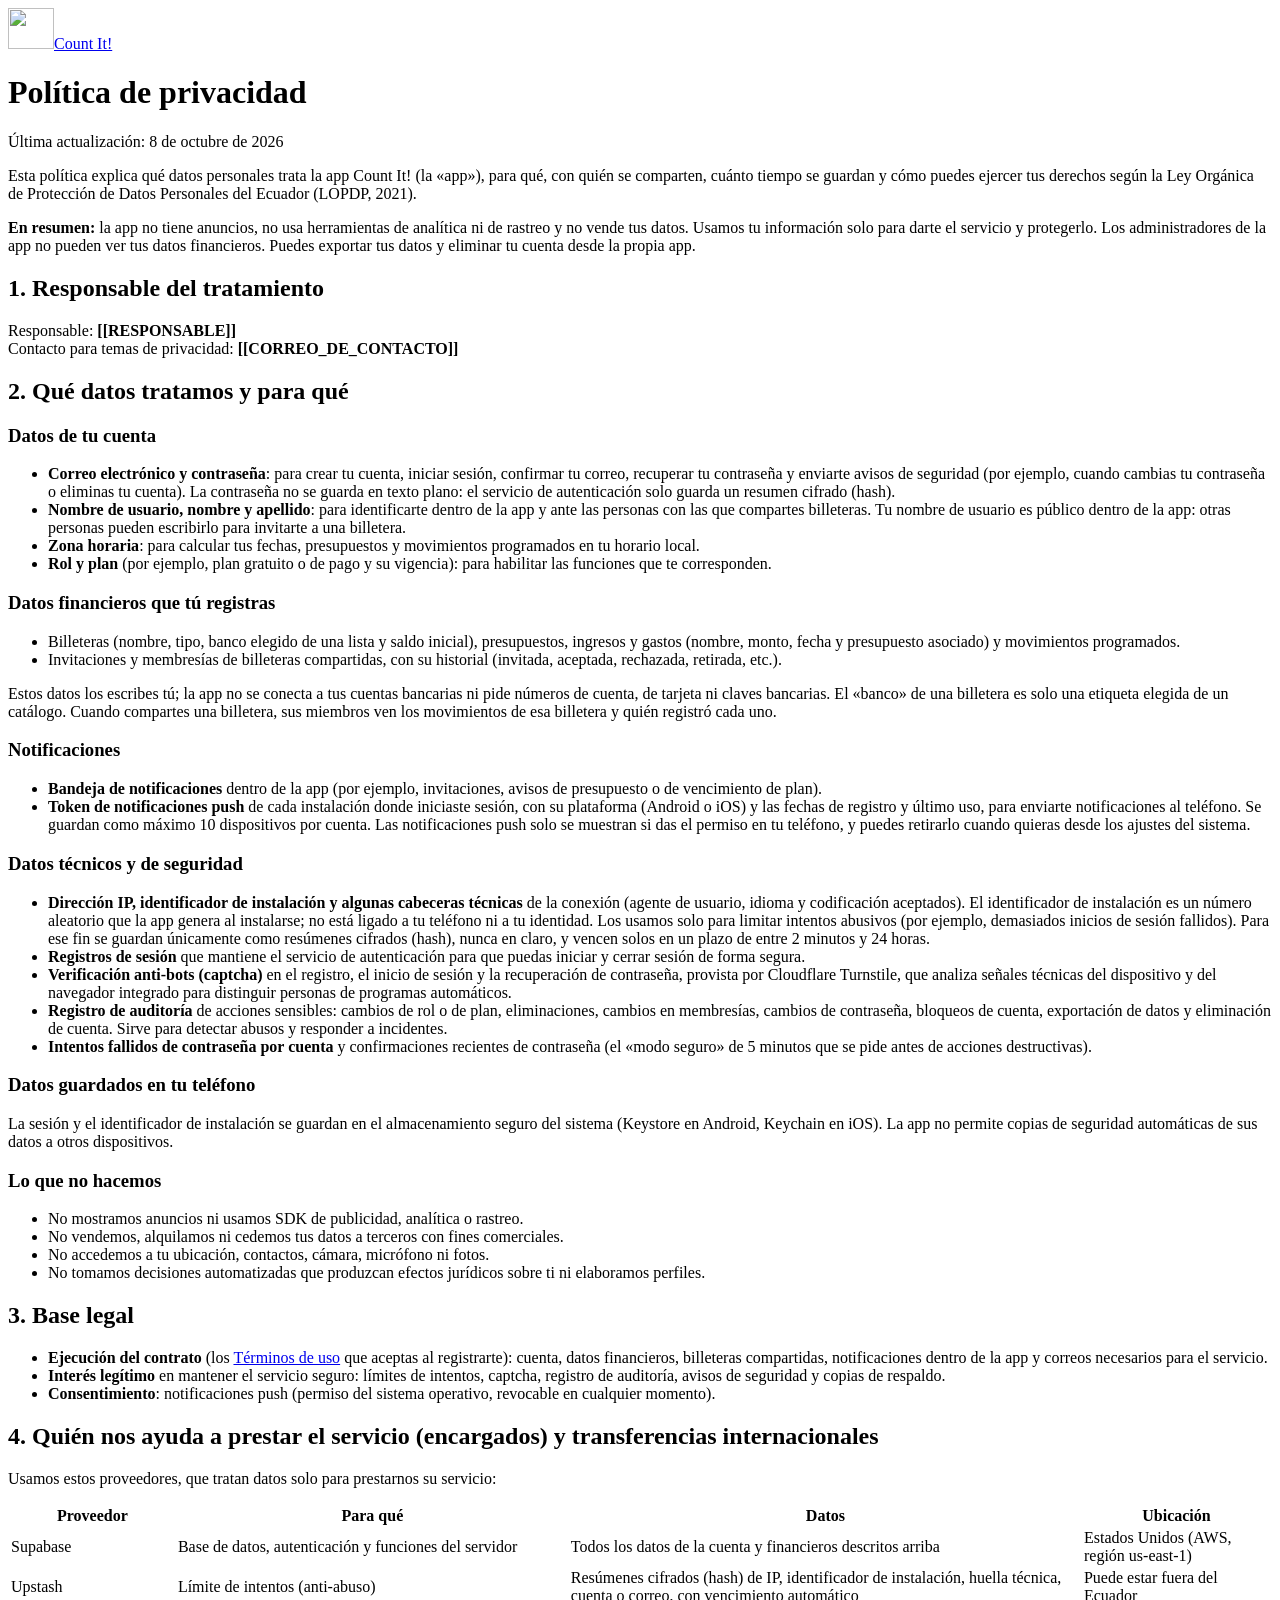
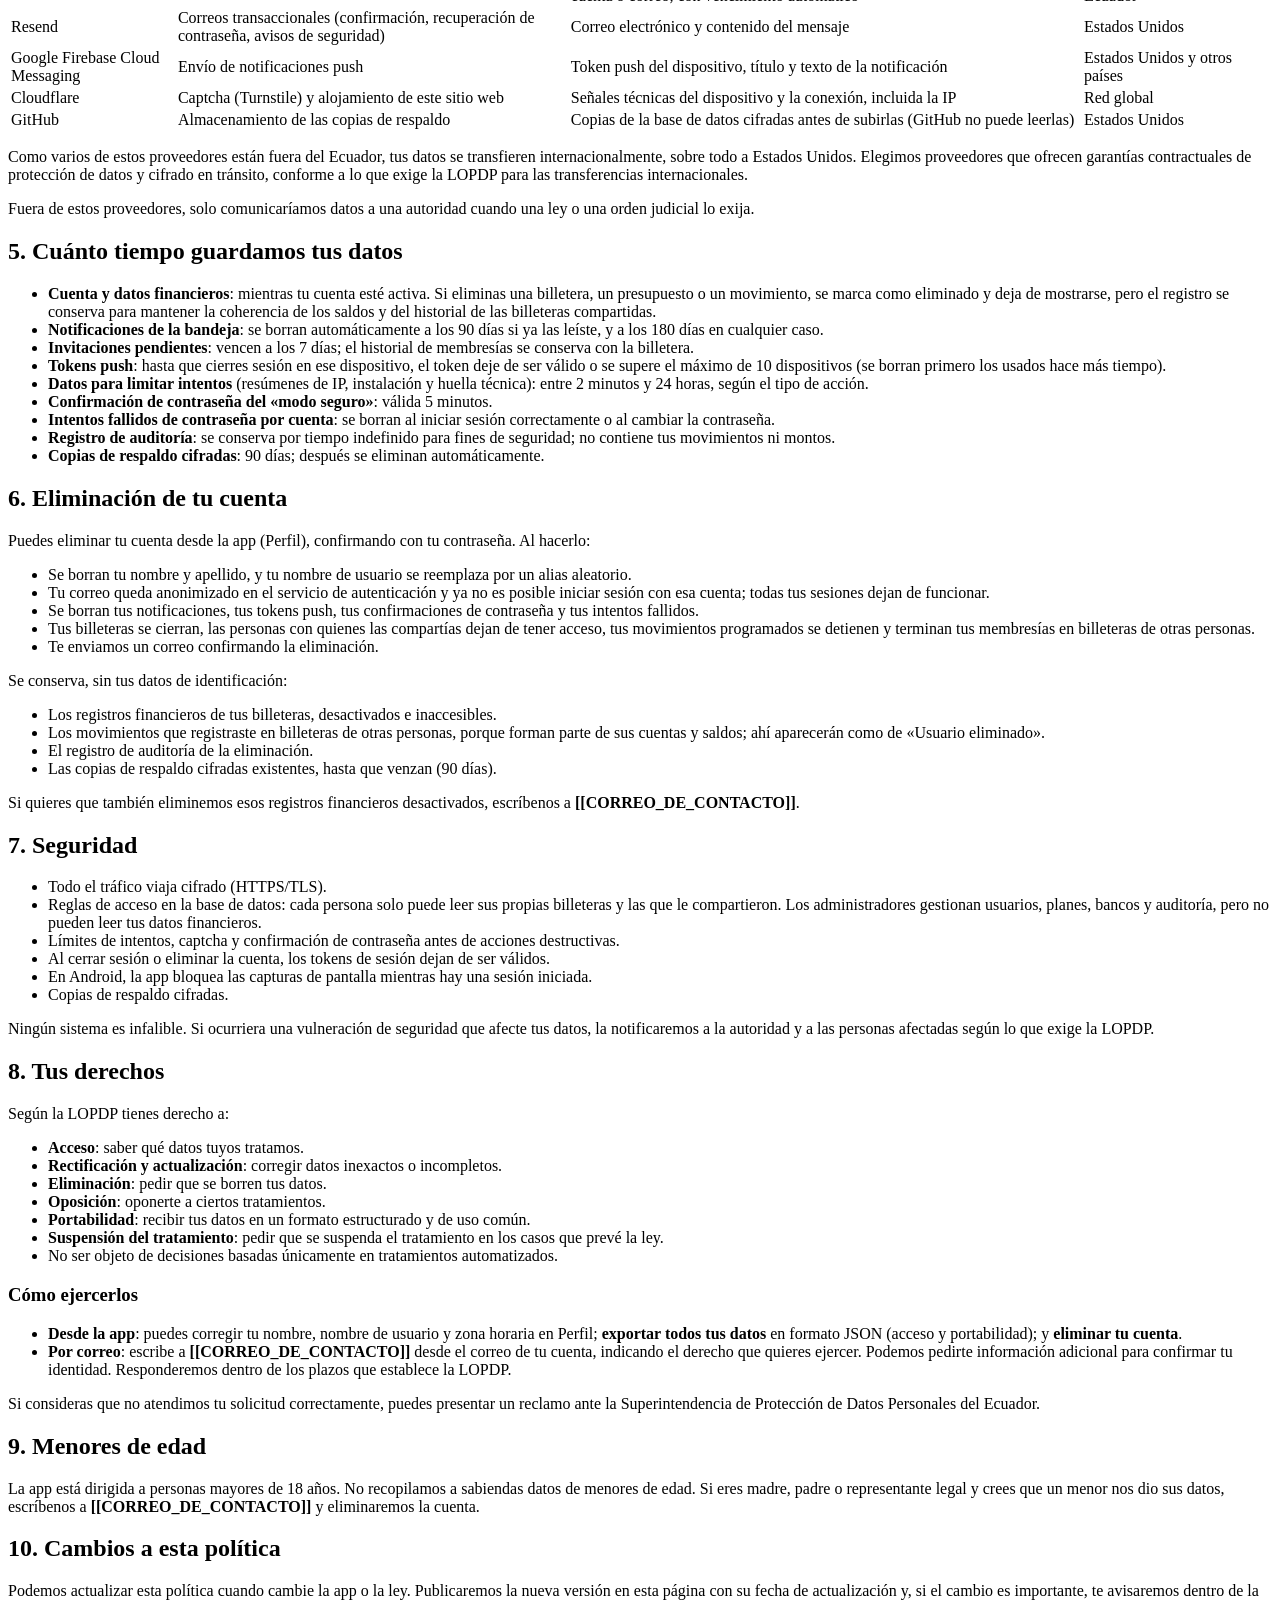
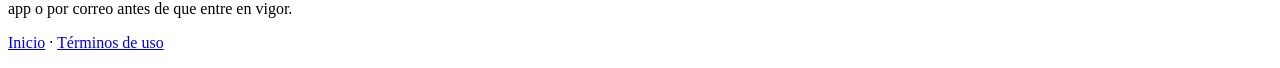
==== site/privacidad/index.html @ 2d59eaf4 "feat(site): sitio estático para Cloudflare Pages (privacidad, términos, assetlinks y páginas de enla" ====
<!doctype html>
<html lang="es-EC">
<head>
  <meta charset="utf-8">
  <meta name="viewport" content="width=device-width, initial-scale=1">
  <meta name="referrer" content="no-referrer">
  <meta name="description" content="Política de privacidad de la app Count It!">
  <title>Política de privacidad · Count It!</title>
  <link rel="stylesheet" href="/styles.css">
  <link rel="icon" href="/logo.png" type="image/png">
</head>
<body>
  <main class="wrap">
    <header class="brand">
      <a href="/"><img src="/logo.png" alt="" width="46" height="41"><span>Count It!</span></a>
    </header>

    <h1>Política de privacidad</h1>
    <p class="meta">Última actualización: 8 de octubre de 2026</p>

    <p>
      Esta política explica qué datos personales trata la app Count It! (la «app»), para qué, con quién se comparten,
      cuánto tiempo se guardan y cómo puedes ejercer tus derechos según la Ley Orgánica de Protección de Datos
      Personales del Ecuador (LOPDP, 2021).
    </p>

    <div class="card">
      <p><strong>En resumen:</strong> la app no tiene anuncios, no usa herramientas de analítica ni de rastreo y no
      vende tus datos. Usamos tu información solo para darte el servicio y protegerlo. Los administradores de la
      app no pueden ver tus datos financieros. Puedes exportar tus datos y eliminar tu cuenta desde la propia app.</p>
    </div>

    <h2>1. Responsable del tratamiento</h2>
    <p>
      Responsable: <strong>[[RESPONSABLE]]</strong><br>
      Contacto para temas de privacidad: <strong>[[CORREO_DE_CONTACTO]]</strong>
    </p>

    <h2>2. Qué datos tratamos y para qué</h2>

    <h3>Datos de tu cuenta</h3>
    <ul>
      <li><strong>Correo electrónico y contraseña</strong>: para crear tu cuenta, iniciar sesión, confirmar tu correo,
        recuperar tu contraseña y enviarte avisos de seguridad (por ejemplo, cuando cambias tu contraseña o
        eliminas tu cuenta). La contraseña no se guarda en texto plano: el servicio de autenticación solo guarda un
        resumen cifrado (hash).</li>
      <li><strong>Nombre de usuario, nombre y apellido</strong>: para identificarte dentro de la app y ante las
        personas con las que compartes billeteras. Tu nombre de usuario es público dentro de la app: otras personas
        pueden escribirlo para invitarte a una billetera.</li>
      <li><strong>Zona horaria</strong>: para calcular tus fechas, presupuestos y movimientos programados en tu
        horario local.</li>
      <li><strong>Rol y plan</strong> (por ejemplo, plan gratuito o de pago y su vigencia): para habilitar las
        funciones que te corresponden.</li>
    </ul>

    <h3>Datos financieros que tú registras</h3>
    <ul>
      <li>Billeteras (nombre, tipo, banco elegido de una lista y saldo inicial), presupuestos, ingresos y gastos
        (nombre, monto, fecha y presupuesto asociado) y movimientos programados.</li>
      <li>Invitaciones y membresías de billeteras compartidas, con su historial (invitada, aceptada, rechazada,
        retirada, etc.).</li>
    </ul>
    <p>
      Estos datos los escribes tú; la app no se conecta a tus cuentas bancarias ni pide números de cuenta, de
      tarjeta ni claves bancarias. El «banco» de una billetera es solo una etiqueta elegida de un catálogo.
      Cuando compartes una billetera, sus miembros ven los movimientos de esa billetera y quién registró cada uno.
    </p>

    <h3>Notificaciones</h3>
    <ul>
      <li><strong>Bandeja de notificaciones</strong> dentro de la app (por ejemplo, invitaciones, avisos de
        presupuesto o de vencimiento de plan).</li>
      <li><strong>Token de notificaciones push</strong> de cada instalación donde iniciaste sesión, con su plataforma
        (Android o iOS) y las fechas de registro y último uso, para enviarte notificaciones al teléfono. Se guardan
        como máximo 10 dispositivos por cuenta. Las notificaciones push solo se muestran si das el permiso en tu
        teléfono, y puedes retirarlo cuando quieras desde los ajustes del sistema.</li>
    </ul>

    <h3>Datos técnicos y de seguridad</h3>
    <ul>
      <li><strong>Dirección IP, identificador de instalación y algunas cabeceras técnicas</strong> de la conexión
        (agente de usuario, idioma y codificación aceptados). El identificador de instalación es un número aleatorio
        que la app genera al instalarse; no está ligado a tu teléfono ni a tu identidad. Los usamos solo para limitar
        intentos abusivos (por ejemplo, demasiados inicios de sesión fallidos). Para ese fin se guardan únicamente
        como resúmenes cifrados (hash), nunca en claro, y vencen solos en un plazo de entre 2 minutos y 24 horas.</li>
      <li><strong>Registros de sesión</strong> que mantiene el servicio de autenticación para que puedas iniciar y
        cerrar sesión de forma segura.</li>
      <li><strong>Verificación anti-bots (captcha)</strong> en el registro, el inicio de sesión y la recuperación de
        contraseña, provista por Cloudflare Turnstile, que analiza señales técnicas del dispositivo y del navegador
        integrado para distinguir personas de programas automáticos.</li>
      <li><strong>Registro de auditoría</strong> de acciones sensibles: cambios de rol o de plan, eliminaciones,
        cambios en membresías, cambios de contraseña, bloqueos de cuenta, exportación de datos y eliminación de
        cuenta. Sirve para detectar abusos y responder a incidentes.</li>
      <li><strong>Intentos fallidos de contraseña por cuenta</strong> y confirmaciones recientes de contraseña (el
        «modo seguro» de 5 minutos que se pide antes de acciones destructivas).</li>
    </ul>

    <h3>Datos guardados en tu teléfono</h3>
    <p>
      La sesión y el identificador de instalación se guardan en el almacenamiento seguro del sistema (Keystore en
      Android, Keychain en iOS). La app no permite copias de seguridad automáticas de sus datos a otros dispositivos.
    </p>

    <h3>Lo que no hacemos</h3>
    <ul>
      <li>No mostramos anuncios ni usamos SDK de publicidad, analítica o rastreo.</li>
      <li>No vendemos, alquilamos ni cedemos tus datos a terceros con fines comerciales.</li>
      <li>No accedemos a tu ubicación, contactos, cámara, micrófono ni fotos.</li>
      <li>No tomamos decisiones automatizadas que produzcan efectos jurídicos sobre ti ni elaboramos perfiles.</li>
    </ul>

    <h2>3. Base legal</h2>
    <ul>
      <li><strong>Ejecución del contrato</strong> (los <a href="/terminos/">Términos de uso</a> que aceptas al
        registrarte): cuenta, datos financieros, billeteras compartidas, notificaciones dentro de la app y correos
        necesarios para el servicio.</li>
      <li><strong>Interés legítimo</strong> en mantener el servicio seguro: límites de intentos, captcha, registro de
        auditoría, avisos de seguridad y copias de respaldo.</li>
      <li><strong>Consentimiento</strong>: notificaciones push (permiso del sistema operativo, revocable en cualquier
        momento).</li>
    </ul>

    <h2>4. Quién nos ayuda a prestar el servicio (encargados) y transferencias internacionales</h2>
    <p>Usamos estos proveedores, que tratan datos solo para prestarnos su servicio:</p>
    <div class="table-scroll">
      <table>
        <thead>
          <tr><th>Proveedor</th><th>Para qué</th><th>Datos</th><th>Ubicación</th></tr>
        </thead>
        <tbody>
          <tr>
            <td>Supabase</td>
            <td>Base de datos, autenticación y funciones del servidor</td>
            <td>Todos los datos de la cuenta y financieros descritos arriba</td>
            <td>Estados Unidos (AWS, región us-east-1)</td>
          </tr>
          <tr>
            <td>Upstash</td>
            <td>Límite de intentos (anti-abuso)</td>
            <td>Resúmenes cifrados (hash) de IP, identificador de instalación, huella técnica, cuenta o correo, con
              vencimiento automático</td>
            <td>Puede estar fuera del Ecuador</td>
          </tr>
          <tr>
            <td>Resend</td>
            <td>Correos transaccionales (confirmación, recuperación de contraseña, avisos de seguridad)</td>
            <td>Correo electrónico y contenido del mensaje</td>
            <td>Estados Unidos</td>
          </tr>
          <tr>
            <td>Google Firebase Cloud Messaging</td>
            <td>Envío de notificaciones push</td>
            <td>Token push del dispositivo, título y texto de la notificación</td>
            <td>Estados Unidos y otros países</td>
          </tr>
          <tr>
            <td>Cloudflare</td>
            <td>Captcha (Turnstile) y alojamiento de este sitio web</td>
            <td>Señales técnicas del dispositivo y la conexión, incluida la IP</td>
            <td>Red global</td>
          </tr>
          <tr>
            <td>GitHub</td>
            <td>Almacenamiento de las copias de respaldo</td>
            <td>Copias de la base de datos cifradas antes de subirlas (GitHub no puede leerlas)</td>
            <td>Estados Unidos</td>
          </tr>
        </tbody>
      </table>
    </div>
    <p>
      Como varios de estos proveedores están fuera del Ecuador, tus datos se transfieren internacionalmente, sobre
      todo a Estados Unidos. Elegimos proveedores que ofrecen garantías contractuales de protección de datos y
      cifrado en tránsito, conforme a lo que exige la LOPDP para las transferencias internacionales.
    </p>
    <p>
      Fuera de estos proveedores, solo comunicaríamos datos a una autoridad cuando una ley o una orden judicial lo
      exija.
    </p>

    <h2>5. Cuánto tiempo guardamos tus datos</h2>
    <ul>
      <li><strong>Cuenta y datos financieros</strong>: mientras tu cuenta esté activa. Si eliminas una billetera, un
        presupuesto o un movimiento, se marca como eliminado y deja de mostrarse, pero el registro se conserva
        para mantener la coherencia de los saldos y del historial de las billeteras compartidas.</li>
      <li><strong>Notificaciones de la bandeja</strong>: se borran automáticamente a los 90 días si ya las leíste, y a
        los 180 días en cualquier caso.</li>
      <li><strong>Invitaciones pendientes</strong>: vencen a los 7 días; el historial de membresías se conserva con la
        billetera.</li>
      <li><strong>Tokens push</strong>: hasta que cierres sesión en ese dispositivo, el token deje de ser válido o se
        supere el máximo de 10 dispositivos (se borran primero los usados hace más tiempo).</li>
      <li><strong>Datos para limitar intentos</strong> (resúmenes de IP, instalación y huella técnica): entre 2 minutos
        y 24 horas, según el tipo de acción.</li>
      <li><strong>Confirmación de contraseña del «modo seguro»</strong>: válida 5 minutos.</li>
      <li><strong>Intentos fallidos de contraseña por cuenta</strong>: se borran al iniciar sesión correctamente o al
        cambiar la contraseña.</li>
      <li><strong>Registro de auditoría</strong>: se conserva por tiempo indefinido para fines de seguridad; no contiene
        tus movimientos ni montos.</li>
      <li><strong>Copias de respaldo cifradas</strong>: 90 días; después se eliminan automáticamente.</li>
    </ul>

    <h2>6. Eliminación de tu cuenta</h2>
    <p>
      Puedes eliminar tu cuenta desde la app (Perfil), confirmando con tu contraseña. Al hacerlo:
    </p>
    <ul>
      <li>Se borran tu nombre y apellido, y tu nombre de usuario se reemplaza por un alias aleatorio.</li>
      <li>Tu correo queda anonimizado en el servicio de autenticación y ya no es posible iniciar sesión con esa
        cuenta; todas tus sesiones dejan de funcionar.</li>
      <li>Se borran tus notificaciones, tus tokens push, tus confirmaciones de contraseña y tus intentos fallidos.</li>
      <li>Tus billeteras se cierran, las personas con quienes las compartías dejan de tener acceso, tus movimientos
        programados se detienen y terminan tus membresías en billeteras de otras personas.</li>
      <li>Te enviamos un correo confirmando la eliminación.</li>
    </ul>
    <p>Se conserva, sin tus datos de identificación:</p>
    <ul>
      <li>Los registros financieros de tus billeteras, desactivados e inaccesibles.</li>
      <li>Los movimientos que registraste en billeteras de otras personas, porque forman parte de sus cuentas y
        saldos; ahí aparecerán como de «Usuario eliminado».</li>
      <li>El registro de auditoría de la eliminación.</li>
      <li>Las copias de respaldo cifradas existentes, hasta que venzan (90 días).</li>
    </ul>
    <p>
      Si quieres que también eliminemos esos registros financieros desactivados, escríbenos a
      <strong>[[CORREO_DE_CONTACTO]]</strong>.
    </p>

    <h2>7. Seguridad</h2>
    <ul>
      <li>Todo el tráfico viaja cifrado (HTTPS/TLS).</li>
      <li>Reglas de acceso en la base de datos: cada persona solo puede leer sus propias billeteras y las que le
        compartieron. Los administradores gestionan usuarios, planes, bancos y auditoría, pero no pueden leer tus
        datos financieros.</li>
      <li>Límites de intentos, captcha y confirmación de contraseña antes de acciones destructivas.</li>
      <li>Al cerrar sesión o eliminar la cuenta, los tokens de sesión dejan de ser válidos.</li>
      <li>En Android, la app bloquea las capturas de pantalla mientras hay una sesión iniciada.</li>
      <li>Copias de respaldo cifradas.</li>
    </ul>
    <p>
      Ningún sistema es infalible. Si ocurriera una vulneración de seguridad que afecte tus datos, la notificaremos a
      la autoridad y a las personas afectadas según lo que exige la LOPDP.
    </p>

    <h2>8. Tus derechos</h2>
    <p>Según la LOPDP tienes derecho a:</p>
    <ul>
      <li><strong>Acceso</strong>: saber qué datos tuyos tratamos.</li>
      <li><strong>Rectificación y actualización</strong>: corregir datos inexactos o incompletos.</li>
      <li><strong>Eliminación</strong>: pedir que se borren tus datos.</li>
      <li><strong>Oposición</strong>: oponerte a ciertos tratamientos.</li>
      <li><strong>Portabilidad</strong>: recibir tus datos en un formato estructurado y de uso común.</li>
      <li><strong>Suspensión del tratamiento</strong>: pedir que se suspenda el tratamiento en los casos que prevé
        la ley.</li>
      <li>No ser objeto de decisiones basadas únicamente en tratamientos automatizados.</li>
    </ul>
    <h3>Cómo ejercerlos</h3>
    <ul>
      <li><strong>Desde la app</strong>: puedes corregir tu nombre, nombre de usuario y zona horaria en Perfil;
        <strong>exportar todos tus datos</strong> en formato JSON (acceso y portabilidad); y <strong>eliminar tu
        cuenta</strong>.</li>
      <li><strong>Por correo</strong>: escribe a <strong>[[CORREO_DE_CONTACTO]]</strong> desde el correo de tu cuenta,
        indicando el derecho que quieres ejercer. Podemos pedirte información adicional para confirmar tu identidad.
        Responderemos dentro de los plazos que establece la LOPDP.</li>
    </ul>
    <p>
      Si consideras que no atendimos tu solicitud correctamente, puedes presentar un reclamo ante la
      Superintendencia de Protección de Datos Personales del Ecuador.
    </p>

    <h2>9. Menores de edad</h2>
    <p>
      La app está dirigida a personas mayores de 18 años. No recopilamos a sabiendas datos de menores de edad. Si
      eres madre, padre o representante legal y crees que un menor nos dio sus datos, escríbenos a
      <strong>[[CORREO_DE_CONTACTO]]</strong> y eliminaremos la cuenta.
    </p>

    <h2>10. Cambios a esta política</h2>
    <p>
      Podemos actualizar esta política cuando cambie la app o la ley. Publicaremos la nueva versión en esta página con
      su fecha de actualización y, si el cambio es importante, te avisaremos dentro de la app o por correo antes de
      que entre en vigor.
    </p>

    <footer>
      <p><a href="/">Inicio</a> · <a href="/terminos/">Términos de uso</a></p>
    </footer>
  </main>
</body>
</html>
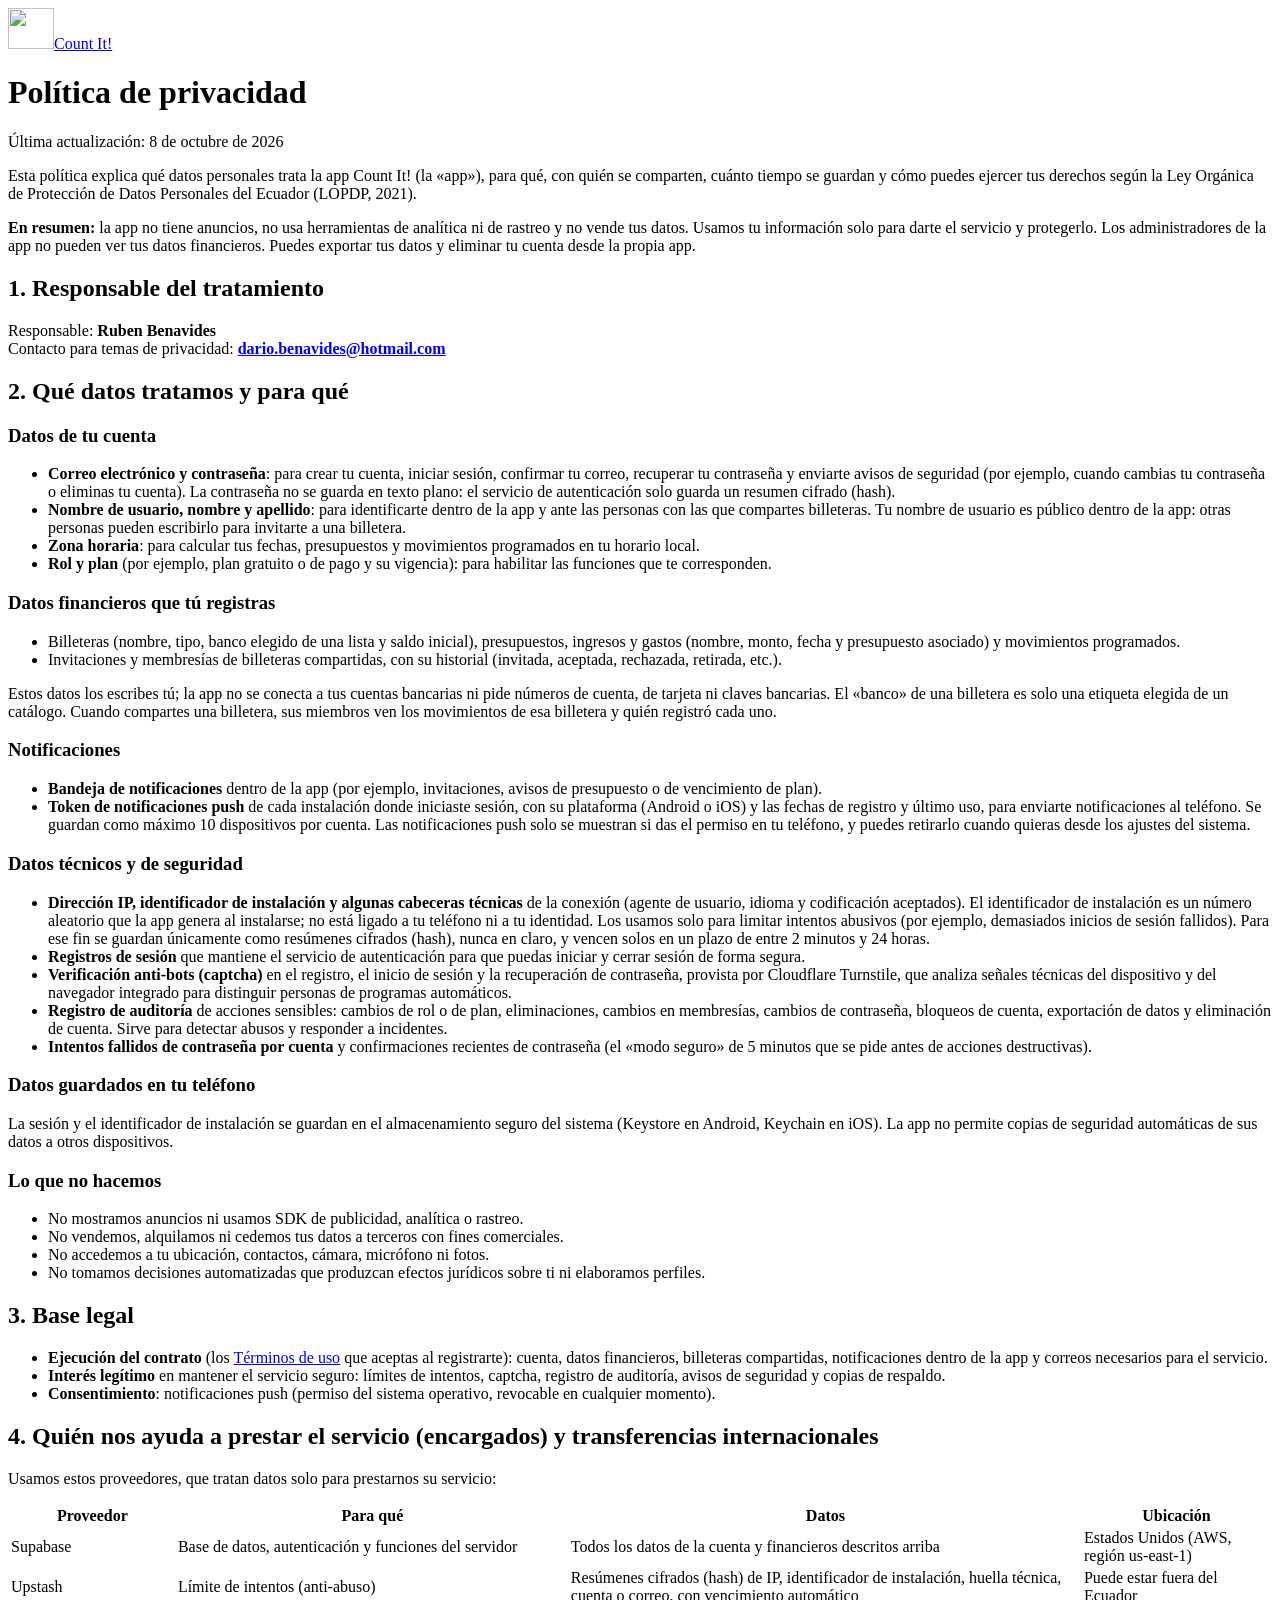
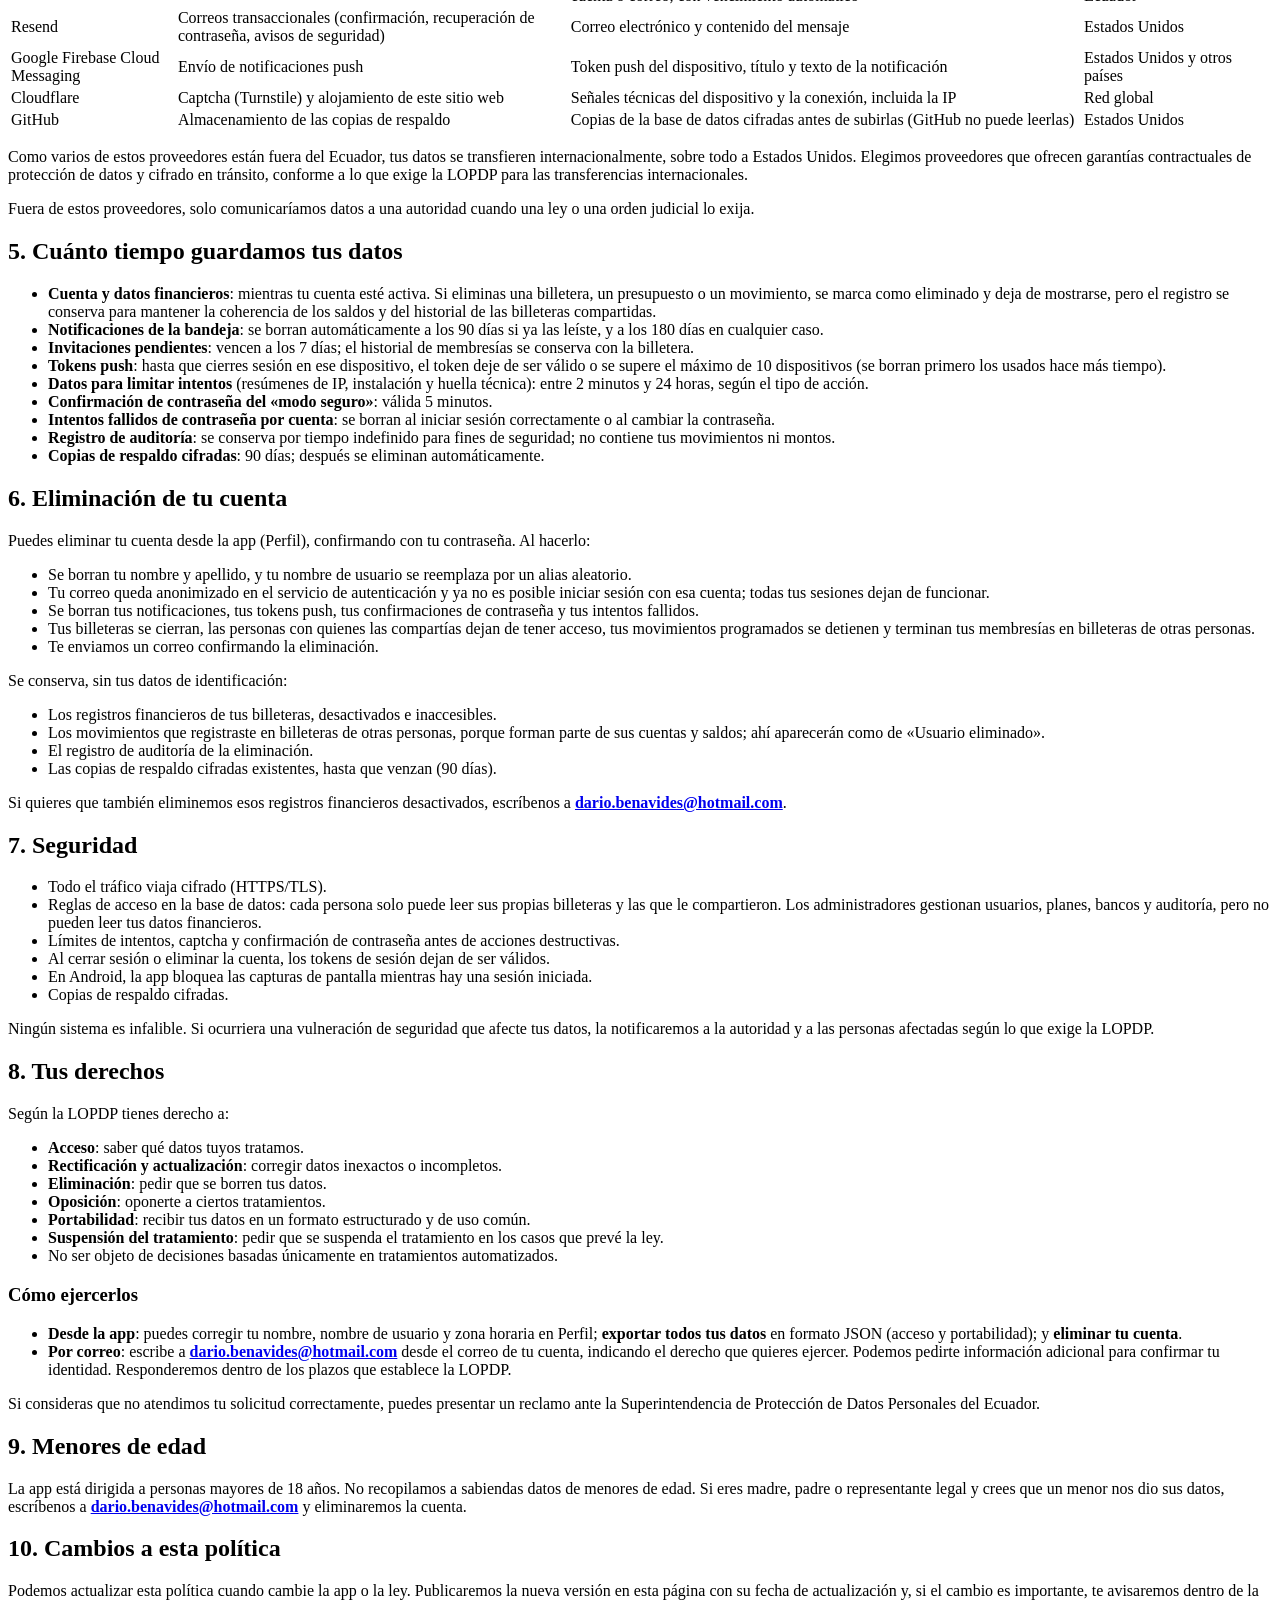
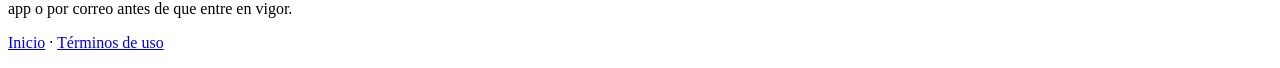
==== commit dfbea2e3: "feat(site): datos del responsable, guía en docs/SITE.md y publicado en countit-bft.pages.dev Co-Auth" ====
--- a/site/privacidad/index.html
+++ b/site/privacidad/index.html
@@ -32,8 +32,8 @@
 
     <h2>1. Responsable del tratamiento</h2>
     <p>
-      Responsable: <strong>[[RESPONSABLE]]</strong><br>
-      Contacto para temas de privacidad: <strong>[[CORREO_DE_CONTACTO]]</strong>
+      Responsable: <strong>Ruben Benavides</strong><br>
+      Contacto para temas de privacidad: <strong><a href="mailto:dario.benavides@hotmail.com">dario.benavides@hotmail.com</a></strong>
     </p>
 
     <h2>2. Qué datos tratamos y para qué</h2>
@@ -222,7 +222,7 @@
     </ul>
     <p>
       Si quieres que también eliminemos esos registros financieros desactivados, escríbenos a
-      <strong>[[CORREO_DE_CONTACTO]]</strong>.
+      <strong><a href="mailto:dario.benavides@hotmail.com">dario.benavides@hotmail.com</a></strong>.
     </p>
 
     <h2>7. Seguridad</h2>
@@ -258,7 +258,7 @@
       <li><strong>Desde la app</strong>: puedes corregir tu nombre, nombre de usuario y zona horaria en Perfil;
         <strong>exportar todos tus datos</strong> en formato JSON (acceso y portabilidad); y <strong>eliminar tu
         cuenta</strong>.</li>
-      <li><strong>Por correo</strong>: escribe a <strong>[[CORREO_DE_CONTACTO]]</strong> desde el correo de tu cuenta,
+      <li><strong>Por correo</strong>: escribe a <strong><a href="mailto:dario.benavides@hotmail.com">dario.benavides@hotmail.com</a></strong> desde el correo de tu cuenta,
         indicando el derecho que quieres ejercer. Podemos pedirte información adicional para confirmar tu identidad.
         Responderemos dentro de los plazos que establece la LOPDP.</li>
     </ul>
@@ -271,7 +271,7 @@
     <p>
       La app está dirigida a personas mayores de 18 años. No recopilamos a sabiendas datos de menores de edad. Si
       eres madre, padre o representante legal y crees que un menor nos dio sus datos, escríbenos a
-      <strong>[[CORREO_DE_CONTACTO]]</strong> y eliminaremos la cuenta.
+      <strong><a href="mailto:dario.benavides@hotmail.com">dario.benavides@hotmail.com</a></strong> y eliminaremos la cuenta.
     </p>
 
     <h2>10. Cambios a esta política</h2>
